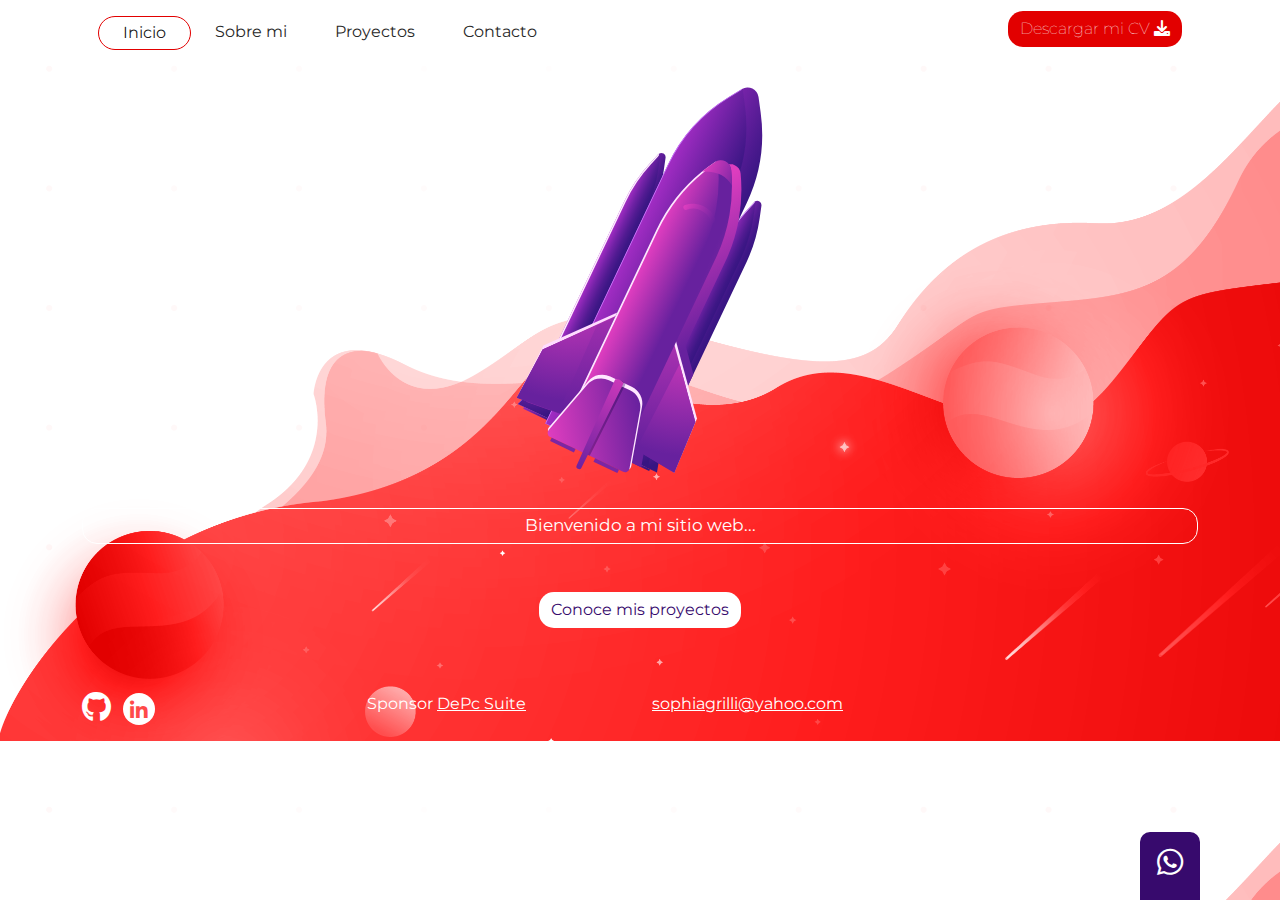
==== index.html @ 60eb9d6c "Configuracion inicial" ====
<!DOCTYPE html>
<html lang="es">

<head>
    <meta charset="UTF-8">
    <meta http-equiv="X-UA-Compatible" content="IE=edge">
    <meta name="viewport" content="width=device-width, initial-scale=1.0">
    <title>Inicio</title>
    <link rel="stylesheet" href="css/fontawesome/css/all.min.css">
    <link rel="stylesheet" href="css/fontawesome/css/fontawesome.min.css">
    <link rel="stylesheet" href="css/bootstrap/css/bootstrap.min.css">
    <script src="css/bootstrap/js/bootstrap.bundle.min.js"></script>
    <link rel="stylesheet" href="css/estilos.css">
    <link rel="shortcut icon" href="images/favicon.png" />
</head>

<body id="inicio" class="d-flex flex-column h-100">
    <header class="container">
        <nav class="navbar navbar-expand-md mb-4 px-1">
            <div class="container-fluid">
                <button class="navbar-toggler" type="button" data-bs-toggle="collapse" data-bs-target="#navbarCollapse"
                    aria-controls="navbarCollapse" aria-expanded="false" aria-label="Toggle navigation">
                    <span class="navbar-toggler-icon"></span>
                </button>
                <div class="collapse navbar-collapse" id="navbarCollapse">
                    <ul class="navbar-nav me-auto mb-2 mb-md-0 mt-2">
                        <li class="nav-item">
                            <a class="nav-link active px-4 py-1" href="index.html">Inicio</a>
                        </li>
                        <li class="nav-item">
                            <a class="nav-link px-4 py-1" href="sobre-mi.html">Sobre mi</a>
                        </li>
                        <li class="nav-item">
                            <a class="nav-link px-4 py-1" href="proyectos.html">Proyectos</a>
                        </li>
                        <li class="nav-item">
                            <a class="nav-link px-4 py-1" href="contacto.html">Contacto</a>
                        </li>
                    </ul>
                    <div class="d-inline">
                        <a href="" class="btn btn-cv">Descargar mi CV <i class="fas fa-download"></i></a>
                    </div>
                </div>
            </div>
        </nav>
    </header>
    <main class="container">
        <div class="row">
            <div class="col-12 mx-auto text-center cohete">
                <a href="#"><img src="images/cohete.svg"></a>
            </div>
            <div class="col-12 text-center mb-3">
                <div class="home">
                    <p class="p-1 my-3">Bienvenido a mi sitio web...</p>
                </div>
            </div>
            <div class="col-12 text-center my-3">
                <a href="#" class="btn">Conoce mis proyectos</a>
            </div>
        </div>
    </main>
    <footer class="container mt-5 pb-3">
        <div class="row">
            <div class="col-3">
                <a href="https://github.com" target="_blank" title="Github"><i class="fab fa-github"></i></a>
                <a href="https://www.linkedin.com/in/nelson-daniel-tarche/" target="_blank" title="Linkedin"><i
                        class="fab fa-linkedin-in"></i></a>
            </div>
            <div class="col-3">
                Sponsor <a href="https://depcsuite.com">DePc Suite</a>
            </div>
            <div class="col-3">
                <a href="mailto:sophiagrilli@yahoo.com">sophiagrilli@yahoo.com</a>
            </div>
        </div>
        <div class="whatsapp">
            <a href="https://api.whatsapp.com/send?phone=541162423341" title="Whatsapp"><i
                    class="fab fa-whatsapp"></i></a>
        </div>
    </footer>
</body>

</html>
---- css/estilos.css ----
@import url('https://fonts.googleapis.com/css2?family=Montserrat:ital,wght@0,100;0,200;0,300;0,400;0,500;0,600;1,100;1,200;1,300;1,400;1,500&display=swap');
body{
    font-family: 'Montserrat', sans-serif;
    margin: 0px;
}
#contacto{
    background-image: url(../images/fondo-contacto.png);
    background-size: cover;
}
#proyectos{
    background-image: url(../images/fondo-proyectos.png);
    background-size: cover
}
#inicio{
    background-image: url(../images/fondo-contacto.png);
    background-size: cover;
}
h1{
    color: #E20000;
    font-size: 36px;
}
p{
    color: #6a6a6a;
    font-size: 16px;
}
h2{
    font-size: 24px;
}
h3{
    font-size: 14px;
    color:#282828;
    font-weight: 300;
}
input, textarea, .btn {
    border-radius: 15px !important;
}
textarea{
    height: 150px;
}
nav .active{
    border: 1px solid #E20000;
    border-radius: 20px;
}
.nav-link{
color: #282828;
}
.navbar{
    
}
.btn{
    color: #370a6d;
    background-color: white;
    border: none;
    
}
.btn:hover{
    color: white;
    background-color: #370a6d;   
}
.btn-rojo{
    color: white;
    background-color: #ff4a49;
    border: none;
    padding: 10px;
    text-decoration: none;
    border-radius: 15px;
}
.btn-rojo:hover{
    color: white;
    background-color: #370a6d;   
}
.link-rojo{
    color: #ff4a49;
    text-decoration: none;
}

.btn-cv {
    background-color: #E20000;
    color: white;
    font-weight: 100;
    border-radius: 15px;
    text-decoration: none;
}
.btn-cv:hover{
    background-color: #370a6d;
    color: white;
}

#contacto footer{
    color: white;

}
#contacto footer a{
    color: white;
}
#contacto footer .fa-github{
    font-size: 30px;
    color: white;
}
#contacto footer .fa-linkedin-in{
    color: #ff4a49;
    background-color: white;
    font-size: 20px;
    border: 0px;
    height: 32px;
    width: 32px;
    text-align: center;
    padding: 8px 0 0 0;
    border-radius: 80px;
    margin: 0 8px;
}
#proyectos footer{
    color: #ff4a49;
}  
#proyectos footer a{
    color: #ff4a49;
}   
#proyectos footer .fa-github{
    font-size: 30px;
    color: #ff4a49;
}
#proyectos footer .fa-linkedin-in{
    color: #ff4a49;
    background-color: white;
    font-size: 20px;
    border: 0px;
    height: 32px;
    width: 32px;
    text-align: center;
    padding: 8px 0 0 0;
    border-radius: 80px;
    margin: 0 8px;
}
#inicio home{
    color:white;
    font-size: 17px;
    border: 1px solid white;
    border-radius: 50px;
    font-weight: 600;
}
#inicio footer{
    color: white;
}
#inicio footer a{
    color: white;
}
#inicio footer .fa-github{
    font-size: 30px;
    color: white;
}
#inicio footer .fa-linkedin-in{
    color: #ff4a49;
    background-color: white;
    font-size: 20px;
    border: 0px;
    height: 32px;
    width: 32px;
    text-align: center;
    padding: 8px 0 0 0;
    border-radius: 80px;
    margin: 0 8px;
}
#inicio img{
    height: 400px;
}
#inicio img:hover{
    height: 410px;
}
.cohete{
    height: 410px;
}
#inicio p{
color: white;
font-size: 17px;
border: 1px white solid;
border-radius: 15px;

}
.whatsapp{
    background-color:#370a6d;
    color: white;
    width: 60px;
    border-top-left-radius: 10px ;
    border-top-right-radius: 10px ;
    font-size: 30px;
    text-align: center;
    padding: 8px 0 15px 0;
    right:80px;
    position: fixed;
    bottom: 0px;
}
.whatsapp a{
    color: white !important;
}
.proyecto h2{
    font-size: 16px;
    color: white;
    background: rgba(184,37,20,1);
    padding: 16px;
}
.proyecto img{
    height: 212px;
}
.proyecto p{
    font-size: 14px;
    height: 130px;
}

.inicio img{
    height: 212px;
}


@media (max-width: 750px){
#contacto{
    background-image: url(../images/fondo-proyectos.png);
    background-size: contain;
    background-repeat: no-repeat;
}
#proyectos{
    background-image: url(../images/fondo-proyectos.png);
    background-size: contain;
    background-repeat: no-repeat;
}
#inicio{
    background-image: url(../images/fondo-proyectos.png);
    background-size: contain;
    background-repeat: no-repeat;
}
}
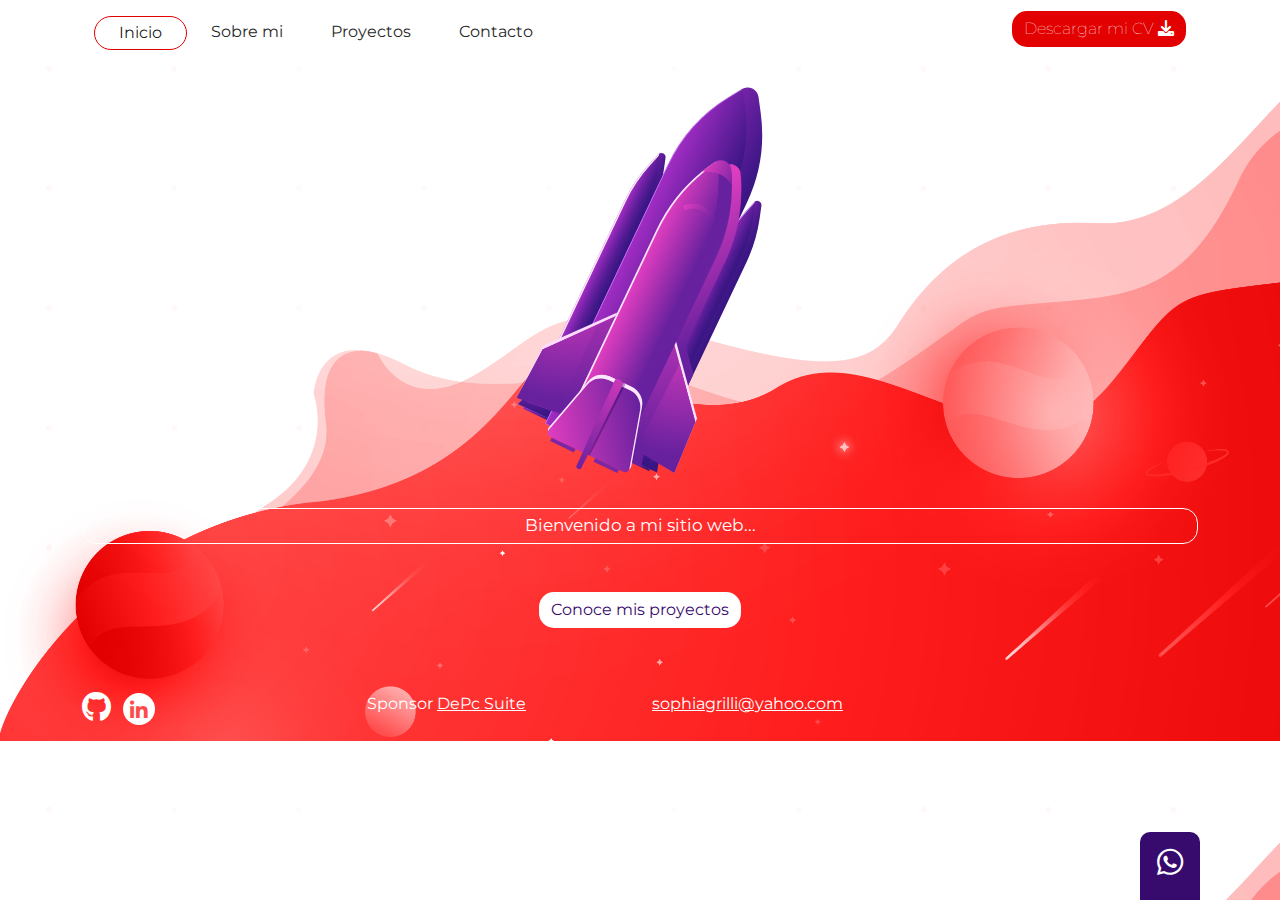
==== commit 6bdc8c52: "cambios" ====
--- a/index.html
+++ b/index.html
@@ -16,7 +16,7 @@
 
 <body id="inicio" class="d-flex flex-column h-100">
     <header class="container">
-        <nav class="navbar navbar-expand-md mb-4 px-1">
+        <nav class="navbar navbar-expand-md mb-4">
             <div class="container-fluid">
                 <button class="navbar-toggler" type="button" data-bs-toggle="collapse" data-bs-target="#navbarCollapse"
                     aria-controls="navbarCollapse" aria-expanded="false" aria-label="Toggle navigation">
--- a/css/estilos.css
+++ b/css/estilos.css
@@ -2,6 +2,7 @@
 body{
     font-family: 'Montserrat', sans-serif;
     margin: 0px;
+    
 }
 #contacto{
     background-image: url(../images/fondo-contacto.png);
@@ -45,7 +46,8 @@
 color: #282828;
 }
 .navbar{
-    
+    padding: 8px 0px;
+    height: auto;
 }
 .btn{
     color: #370a6d;
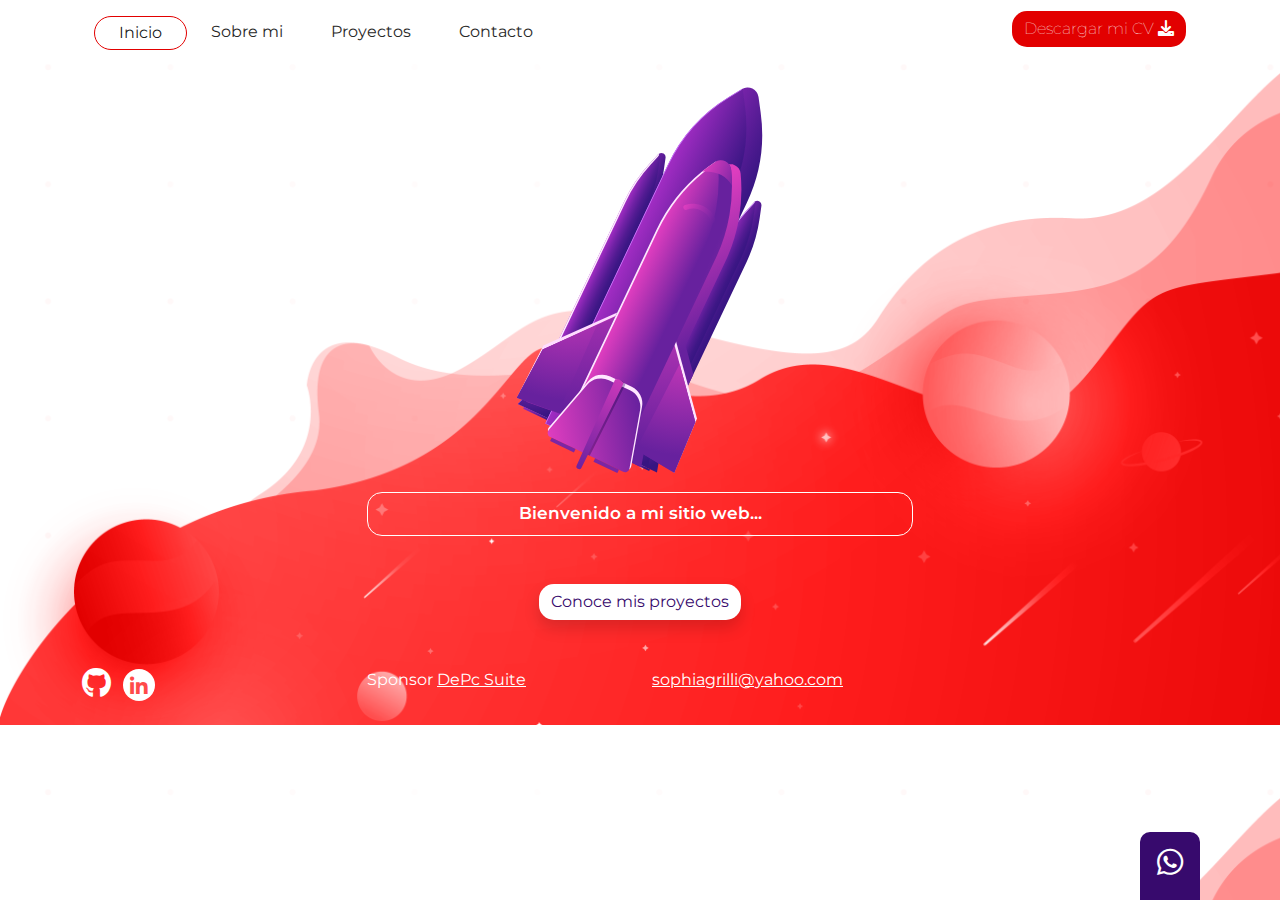
==== commit 0a9c1704: "cambios" ====
--- a/index.html
+++ b/index.html
@@ -47,19 +47,19 @@
     <main class="container">
         <div class="row">
             <div class="col-12 mx-auto text-center cohete">
-                <a href="#"><img src="images/cohete.svg"></a>
+                <a href="proyectos.html"><img src="images/cohete.svg"></a>
             </div>
-            <div class="col-12 text-center mb-3">
+            <div class="col-12 col-sm-6 offset-sm-3 text-center mb-3">
                 <div class="home">
-                    <p class="p-1 my-3">Bienvenido a mi sitio web...</p>
+                    <p class="px-5 py-2">Bienvenido a mi sitio web...</p>
                 </div>
             </div>
-            <div class="col-12 text-center my-3">
-                <a href="#" class="btn">Conoce mis proyectos</a>
+            <div class="col-12 text-center pt-3 pb-5">
+                <a href="proyectos.html" class="btn shadow">Conoce mis proyectos</a>
             </div>
         </div>
     </main>
-    <footer class="container mt-5 pb-3">
+    <footer class="container mt-auto pb-4">
         <div class="row">
             <div class="col-3">
                 <a href="https://github.com" target="_blank" title="Github"><i class="fab fa-github"></i></a>
--- a/css/estilos.css
+++ b/css/estilos.css
@@ -1,77 +1,93 @@
 @import url('https://fonts.googleapis.com/css2?family=Montserrat:ital,wght@0,100;0,200;0,300;0,400;0,500;0,600;1,100;1,200;1,300;1,400;1,500&display=swap');
-body{
+
+body {
     font-family: 'Montserrat', sans-serif;
     margin: 0px;
-    
-}
-#contacto{
+
+}
+#contacto {
     background-image: url(../images/fondo-contacto.png);
     background-size: cover;
 }
-#proyectos{
+
+#proyectos {
     background-image: url(../images/fondo-proyectos.png);
     background-size: cover
 }
-#inicio{
+
+#inicio {
     background-image: url(../images/fondo-contacto.png);
     background-size: cover;
 }
-h1{
+h1 {
     color: #E20000;
     font-size: 36px;
 }
-p{
+
+h2 {
+    font-size: 24px;
+}
+
+h3 {
+    font-size: 14px;
+    color: #282828;
+    font-weight: 300;
+}
+p {
     color: #6a6a6a;
     font-size: 16px;
 }
-h2{
-    font-size: 24px;
-}
-h3{
-    font-size: 14px;
-    color:#282828;
-    font-weight: 300;
-}
-input, textarea, .btn {
+input,
+textarea,
+.btn {
     border-radius: 15px !important;
 }
-textarea{
+
+textarea {
     height: 150px;
 }
-nav .active{
+
+nav .active {
     border: 1px solid #E20000;
     border-radius: 20px;
 }
-.nav-link{
-color: #282828;
-}
-.navbar{
+
+.nav-link {
+    color: #282828;
+}
+
+.navbar {
     padding: 8px 0px;
     height: auto;
 }
-.btn{
+
+.btn {
     color: #370a6d;
     background-color: white;
-    border: none;
-    
-}
-.btn:hover{
-    color: white;
-    background-color: #370a6d;   
-}
-.btn-rojo{
+    border: 0px;
+    border-radius: 15px;
+}
+
+.btn:hover {
+    color: white;
+    background-color: #370a6d;
+}
+
+.btn-rojo {
     color: white;
     background-color: #ff4a49;
-    border: none;
+    border: 0px;
     padding: 10px;
     text-decoration: none;
     border-radius: 15px;
 }
-.btn-rojo:hover{
-    color: white;
-    background-color: #370a6d;   
-}
-.link-rojo{
+
+.btn-rojo:hover {
+    color: white;
+    background-color: #370a6d;
+}
+
+.link-rojo {
     color: #ff4a49;
     text-decoration: none;
 }
@@ -83,23 +99,24 @@
     border-radius: 15px;
     text-decoration: none;
 }
-.btn-cv:hover{
+
+.btn-cv:hover {
     background-color: #370a6d;
     color: white;
 }
-
-#contacto footer{
-    color: white;
-
-}
-#contacto footer a{
-    color: white;
-}
-#contacto footer .fa-github{
+/*Footers*/
+#contacto footer {
+    color: white;
+
+}
+#contacto footer a {
+    color: white;
+}
+#contacto footer .fa-github {
     font-size: 30px;
     color: white;
 }
-#contacto footer .fa-linkedin-in{
+#contacto footer .fa-linkedin-in {
     color: #ff4a49;
     background-color: white;
     font-size: 20px;
@@ -111,17 +128,17 @@
     border-radius: 80px;
     margin: 0 8px;
 }
-#proyectos footer{
-    color: #ff4a49;
-}  
-#proyectos footer a{
-    color: #ff4a49;
-}   
-#proyectos footer .fa-github{
+#proyectos footer {
+    color: #ff4a49;
+}
+#proyectos footer a {
+    color: #ff4a49;
+}
+#proyectos footer .fa-github {
     font-size: 30px;
     color: #ff4a49;
 }
-#proyectos footer .fa-linkedin-in{
+#proyectos footer .fa-linkedin-in {
     color: #ff4a49;
     background-color: white;
     font-size: 20px;
@@ -133,100 +150,188 @@
     border-radius: 80px;
     margin: 0 8px;
 }
-#inicio home{
-    color:white;
+
+
+
+#inicio footer {
+    color: white;
+}
+
+#inicio footer a {
+    color: white;
+}
+
+#inicio footer .fa-github {
+    font-size: 30px;
+    color: white;
+}
+
+#inicio footer .fa-linkedin-in {
+    color: #ff4a49;
+    background-color: white;
+    font-size: 20px;
+    border: 0px;
+    height: 32px;
+    width: 32px;
+    text-align: center;
+    padding: 8px 0 0 0;
+    border-radius: 80px;
+    margin: 0 8px;
+}
+
+#inicio home {
+    color: white;
     font-size: 17px;
     border: 1px solid white;
     border-radius: 50px;
     font-weight: 600;
 }
-#inicio footer{
-    color: white;
-}
-#inicio footer a{
-    color: white;
-}
-#inicio footer .fa-github{
+#inicio img {
+    height: 400px;
+}
+
+#inicio img:hover {
+    height: 410px;
+}
+
+.cohete {
+    height: 410px;
+}
+
+#inicio p {
+    color: white;
+    font-size: 17px;
+    border: 1px white solid;
+    border-radius: 15px;
+    font-weight: 600;
+}
+
+.whatsapp {
+    background-color: #370a6d;
+    color: white;
+    width: 60px;
+    border-top-left-radius: 10px;
+    border-top-right-radius: 10px;
     font-size: 30px;
-    color: white;
-}
-#inicio footer .fa-linkedin-in{
-    color: #ff4a49;
-    background-color: white;
-    font-size: 20px;
-    border: 0px;
-    height: 32px;
-    width: 32px;
-    text-align: center;
-    padding: 8px 0 0 0;
-    border-radius: 80px;
-    margin: 0 8px;
-}
-#inicio img{
-    height: 400px;
-}
-#inicio img:hover{
-    height: 410px;
-}
-.cohete{
-    height: 410px;
-}
-#inicio p{
-color: white;
-font-size: 17px;
-border: 1px white solid;
-border-radius: 15px;
-
-}
-.whatsapp{
-    background-color:#370a6d;
-    color: white;
-    width: 60px;
-    border-top-left-radius: 10px ;
-    border-top-right-radius: 10px ;
-    font-size: 30px;
     text-align: center;
     padding: 8px 0 15px 0;
-    right:80px;
+    right: 80px;
     position: fixed;
     bottom: 0px;
 }
-.whatsapp a{
+
+.whatsapp a {
     color: white !important;
 }
-.proyecto h2{
+
+.proyecto {
+    background-color: white;
+}
+
+.proyecto h2 {
     font-size: 16px;
     color: white;
-    background: rgba(184,37,20,1);
+    background: linear-gradient(to right, rgba(184, 37, 20, 1) 0%, rgba(214, 52, 30, 1) 47%, rgba(240, 47, 23, 1) 70%, rgba(240, 47, 23, 1) 100%);
     padding: 16px;
 }
-.proyecto img{
+
+.proyecto img {
     height: 212px;
 }
-.proyecto p{
+
+.proyecto p {
     font-size: 14px;
     height: 130px;
 }
 
-.inicio img{
+.inicio img {
     height: 212px;
 }
 
-
-@media (max-width: 750px){
-#contacto{
-    background-image: url(../images/fondo-proyectos.png);
-    background-size: contain;
-    background-repeat: no-repeat;
-}
-#proyectos{
-    background-image: url(../images/fondo-proyectos.png);
-    background-size: contain;
-    background-repeat: no-repeat;
-}
-#inicio{
-    background-image: url(../images/fondo-proyectos.png);
-    background-size: contain;
-    background-repeat: no-repeat;
-}
+/*Sobre mi*/
+.foto-perfil {
+    border-radius: 600px;
+    height: 300px;
+}
+#stack-tecnologico{
+    background: linear-gradient(to right, rgba(184, 37, 20, 1) 0%, rgba(214, 52, 30, 1) 47%, rgba(240, 47, 23, 1) 70%, rgba(240, 47, 23, 1) 100%);   
+}
+#stack-tecnologico h2{
+    font-size: 24px;
+    color: white;
+}
+#stack-tecnologico h3{
+    font-size: 14px;
+    color: black;
+    font-weight: 300;
+}
+#stack-tecnologico .tecno{
+    background-color: white;
+    border-radius: 10px;
+    text-align: center;
+    height: 182px;
+}
+#stack-tecnologico .tecno img{
+   height: 60px;
+}
+#experiencia{
+    font-size: 24px;
+    color: #370a6d;
+    font-weight: 400;
+}
+#experiencia h3{
+    font-size: 18px;
+    color: #6a6a6a;
+    font-weight: 600;
+}
+#experiencia h4{
+    font-size: 17px;
+    color: #370a6d;
+}
+#experiencia h5{
+    font-size: 14px;
+    color: #6a6a6a;
+}
+#formacion h2{
+    color: #E20000;
+}
+#formacion h3{
+    color: #6A6A6A;
+    font-size: 18px;
+    font-weight: 600;
+}
+#formacion h4{
+    font-size: 17px;
+    color: #E20000;
+}
+#formacion h5{
+    font-size: 14px;
+    color: #6a6a6a;
+}
+
+
+.baw {
+    -webkit-filter: grayscale(100%); /* Safari 6.0 - 9.0 */
+      filter: grayscale(100%);
+}
+.baw:hover {
+  -webkit-filter: grayscale(100%); /* Safari 6.0 - 9.0 */
+  filter:grayscale(0%);
+}
+
+@media (max-width: 750px) {
+
+    #contacto,
+    #inicio {
+        background-image: url(../images/fondo-proyectos.png);
+        background-size: contain;
+        background-repeat: no-repeat;
+    }
+
+    #proyectos {
+        background-image: url(../images/fondo-proyectos.png);
+        background-size: contain;
+        background-repeat: no-repeat;
+    }
+
 }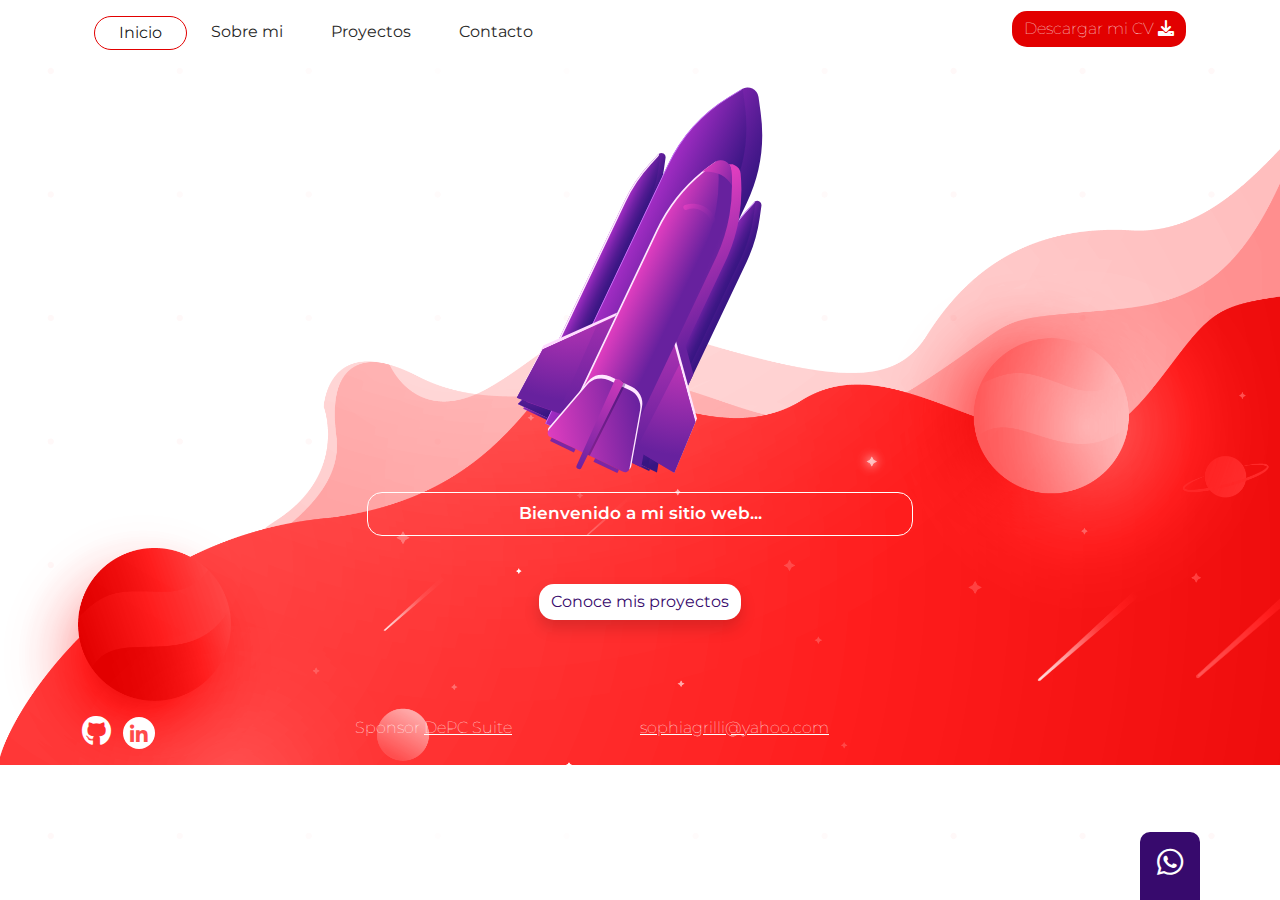
==== commit d18f92fc: "cambios" ====
--- a/index.html
+++ b/index.html
@@ -14,7 +14,7 @@
     <link rel="shortcut icon" href="images/favicon.png" />
 </head>
 
-<body id="inicio" class="d-flex flex-column h-100">
+<body id="inicio">
     <header class="container">
         <nav class="navbar navbar-expand-md mb-4">
             <div class="container-fluid">
@@ -59,17 +59,17 @@
             </div>
         </div>
     </main>
-    <footer class="container mt-auto pb-4">
-        <div class="row">
-            <div class="col-3">
+    <footer class="container">
+        <div class="row mt-5 pb-3">
+            <div class="col-12 col-sm-3 text-center text-sm-start">
                 <a href="https://github.com" target="_blank" title="Github"><i class="fab fa-github"></i></a>
-                <a href="https://www.linkedin.com/in/nelson-daniel-tarche/" target="_blank" title="Linkedin"><i
+                <a href="https://www.linkedin.com/" target="_blank" title="Linkedin"><i
                         class="fab fa-linkedin-in"></i></a>
             </div>
-            <div class="col-3">
-                Sponsor <a href="https://depcsuite.com">DePc Suite</a>
+            <div class="col-12 col-sm-3 text-center text-sm-start pt-2 p-sm-0">
+                Sponsor <a href="https://depcsuite.com" target="_blank" title="DEPCSUITE">DePC Suite</a>
             </div>
-            <div class="col-3">
+            <div class="col-12 col-sm-3 text-sm-start pt-2 p-sm-0">
                 <a href="mailto:sophiagrilli@yahoo.com">sophiagrilli@yahoo.com</a>
             </div>
         </div>
--- a/css/estilos.css
+++ b/css/estilos.css
@@ -105,18 +105,19 @@
     color: white;
 }
 /*Footers*/
-#contacto footer {
-    color: white;
-
-}
-#contacto footer a {
-    color: white;
-}
-#contacto footer .fa-github {
+#contacto footer, #inicio footer {
+    color: white;
+    font-weight: 100;
+}
+#contacto footer a, #inicio footer a {
+    color: white;
+    font-weight: 100;
+}
+#contacto footer .fa-github, #inicio footer .fa-github {
     font-size: 30px;
     color: white;
 }
-#contacto footer .fa-linkedin-in {
+#contacto footer .fa-linkedin-in, #inicio footer .fa-linkedin-in {
     color: #ff4a49;
     background-color: white;
     font-size: 20px;
@@ -128,19 +129,21 @@
     border-radius: 80px;
     margin: 0 8px;
 }
-#proyectos footer {
+#proyectos footer, #sobre-mi footer{
     color: #ff4a49;
-}
-#proyectos footer a {
+    font-weight: 100;
+}
+#proyectos footer a, #sobre-mi footer a {
     color: #ff4a49;
-}
-#proyectos footer .fa-github {
+    font-weight: 100;
+}
+#proyectos footer .fa-github, #sobre-mi footer .fa-github {
     font-size: 30px;
-    color: #ff4a49;
-}
-#proyectos footer .fa-linkedin-in {
-    color: #ff4a49;
-    background-color: white;
+    color: #E20000;
+}
+#proyectos footer .fa-linkedin-in, #sobre-mi footer .fa-linkedin-in {
+    color: white ;
+    background-color: #E20000;
     font-size: 20px;
     border: 0px;
     height: 32px;
@@ -151,33 +154,6 @@
     margin: 0 8px;
 }
 
-
-
-#inicio footer {
-    color: white;
-}
-
-#inicio footer a {
-    color: white;
-}
-
-#inicio footer .fa-github {
-    font-size: 30px;
-    color: white;
-}
-
-#inicio footer .fa-linkedin-in {
-    color: #ff4a49;
-    background-color: white;
-    font-size: 20px;
-    border: 0px;
-    height: 32px;
-    width: 32px;
-    text-align: center;
-    padding: 8px 0 0 0;
-    border-radius: 80px;
-    margin: 0 8px;
-}
 
 #inicio home {
     color: white;
@@ -248,10 +224,13 @@
     height: 212px;
 }
 
-/*Sobre mi*/
 .foto-perfil {
-    border-radius: 600px;
     height: 300px;
+    margin: 1em auto;
+    display: block;
+    background-color: #fff;
+    border-radius: 50%;
+    vertical-align: middle;
 }
 #stack-tecnologico{
     background: linear-gradient(to right, rgba(184, 37, 20, 1) 0%, rgba(214, 52, 30, 1) 47%, rgba(240, 47, 23, 1) 70%, rgba(240, 47, 23, 1) 100%);   
@@ -274,7 +253,7 @@
 #stack-tecnologico .tecno img{
    height: 60px;
 }
-#experiencia{
+#experiencia h2{
     font-size: 24px;
     color: #370a6d;
     font-weight: 400;
@@ -294,6 +273,7 @@
 }
 #formacion h2{
     color: #E20000;
+    font-weight: 400;
 }
 #formacion h3{
     color: #6A6A6A;
@@ -308,8 +288,32 @@
     font-size: 14px;
     color: #6a6a6a;
 }
-
-
+#idiomas{
+    background-color: #eee;
+}
+#idiomas h2{
+    font-size: 16px;
+}
+#idiomas h3{
+    font-size: 14px;
+    color: #282828;
+    padding: 0px;
+}
+#idiomas .msj{
+    background-color: #370A6D;
+    border-radius: 15px;
+    padding: 40px 0;
+}
+#sobre-mi .msj{
+    height: 182px;
+}
+#idiomas .img-idioma{
+    border-radius: 15px;
+}
+#idiomas .fa-solid{
+    color: white;
+    font-size: 80px;
+}
 .baw {
     -webkit-filter: grayscale(100%); /* Safari 6.0 - 9.0 */
       filter: grayscale(100%);
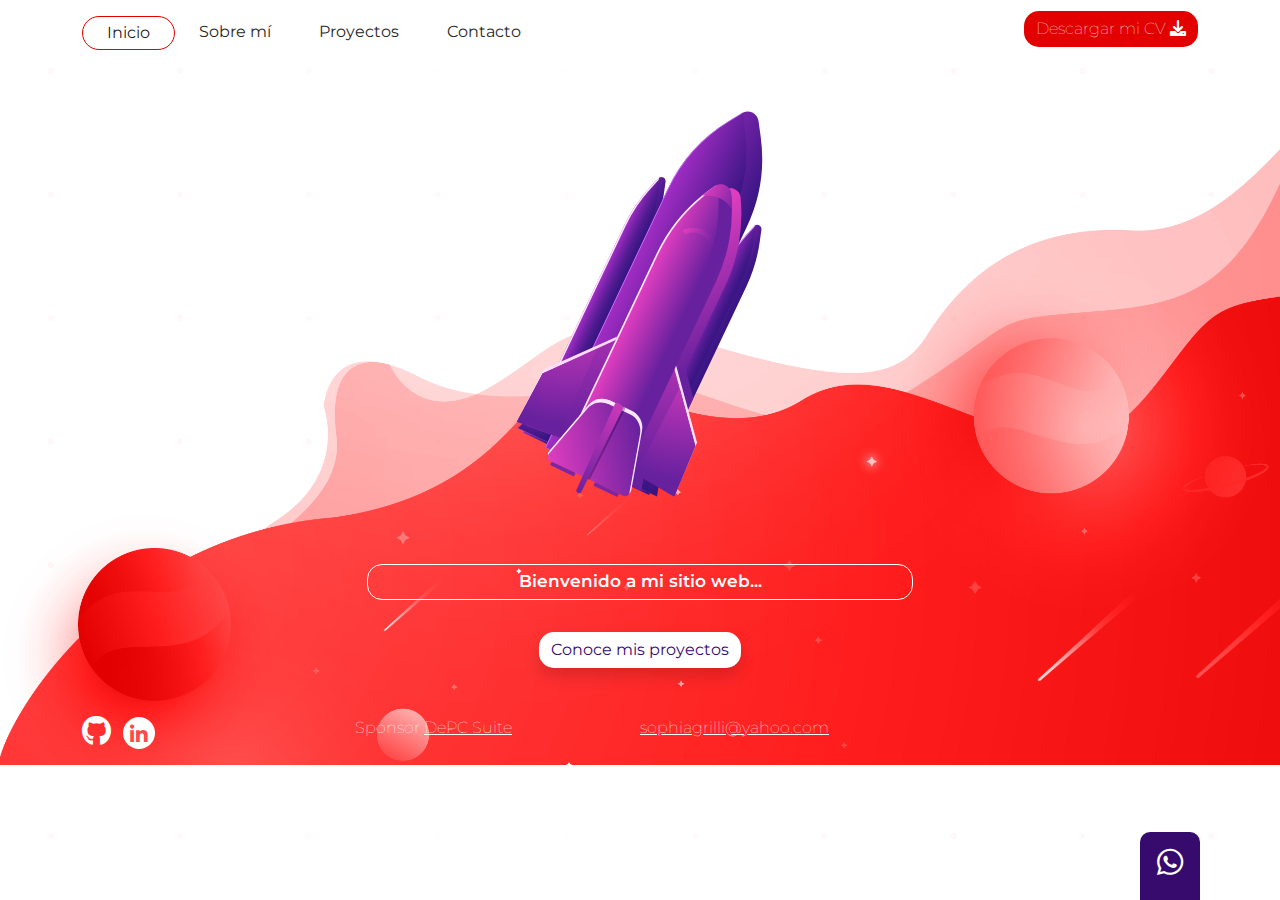
==== commit 6b349f03: "cambios" ====
--- a/index.html
+++ b/index.html
@@ -15,12 +15,11 @@
 </head>
 
 <body id="inicio">
-    <header class="container">
+    <header>
         <nav class="navbar navbar-expand-md mb-4">
-            <div class="container-fluid">
+            <div class="container">
                 <button class="navbar-toggler" type="button" data-bs-toggle="collapse" data-bs-target="#navbarCollapse"
                     aria-controls="navbarCollapse" aria-expanded="false" aria-label="Toggle navigation">
-                    <span class="navbar-toggler-icon"></span>
                 </button>
                 <div class="collapse navbar-collapse" id="navbarCollapse">
                     <ul class="navbar-nav me-auto mb-2 mb-md-0 mt-2">
@@ -28,7 +27,7 @@
                             <a class="nav-link active px-4 py-1" href="index.html">Inicio</a>
                         </li>
                         <li class="nav-item">
-                            <a class="nav-link px-4 py-1" href="sobre-mi.html">Sobre mi</a>
+                            <a class="nav-link px-4 py-1" href="sobre-mi.html">Sobre mí</a>
                         </li>
                         <li class="nav-item">
                             <a class="nav-link px-4 py-1" href="proyectos.html">Proyectos</a>
@@ -46,15 +45,19 @@
     </header>
     <main class="container">
         <div class="row">
-            <div class="col-12 mx-auto text-center cohete">
+            <div class="col-12 mt-4 text-center cohete">
                 <a href="proyectos.html"><img src="images/cohete.svg"></a>
             </div>
-            <div class="col-12 col-sm-6 offset-sm-3 text-center mb-3">
+        </div>
+        <div class="row">
+            <div class="col-12 col-sm-6 offset-sm-3 text-center mb-3 my-3 mt-sm-5">
                 <div class="home">
-                    <p class="px-5 py-2">Bienvenido a mi sitio web...</p>
+                    <p class="p-1">Bienvenido a mi sitio web...</p>
                 </div>
             </div>
-            <div class="col-12 text-center pt-3 pb-5">
+        </div>
+        <div class="row">
+            <div class="col-12 text-center">
                 <a href="proyectos.html" class="btn shadow">Conoce mis proyectos</a>
             </div>
         </div>
--- a/css/estilos.css
+++ b/css/estilos.css
@@ -75,11 +75,12 @@
 
 .btn-rojo {
     color: white;
-    background-color: #ff4a49;
+    background-color: #E20000;
     border: 0px;
     padding: 10px;
     text-decoration: none;
     border-radius: 15px;
+    font-weight: 100;
 }
 
 .btn-rojo:hover {
@@ -203,7 +204,9 @@
 .proyecto {
     background-color: white;
 }
-
+#proyectos main p{
+    font-size: 14px;
+}
 .proyecto h2 {
     font-size: 16px;
     color: white;
@@ -219,7 +222,9 @@
     font-size: 14px;
     height: 130px;
 }
-
+.proyectos p{
+font-size: 14px;
+}
 .inicio img {
     height: 212px;
 }
@@ -230,7 +235,7 @@
     display: block;
     background-color: #fff;
     border-radius: 50%;
-    vertical-align: middle;
+    padding: 10px;
 }
 #stack-tecnologico{
     background: linear-gradient(to right, rgba(184, 37, 20, 1) 0%, rgba(214, 52, 30, 1) 47%, rgba(240, 47, 23, 1) 70%, rgba(240, 47, 23, 1) 100%);   
@@ -328,13 +333,13 @@
     #contacto,
     #inicio {
         background-image: url(../images/fondo-proyectos.png);
-        background-size: contain;
+        background-size: cover;
         background-repeat: no-repeat;
     }
 
     #proyectos {
         background-image: url(../images/fondo-proyectos.png);
-        background-size: contain;
+        background-size: cover;
         background-repeat: no-repeat;
     }
 
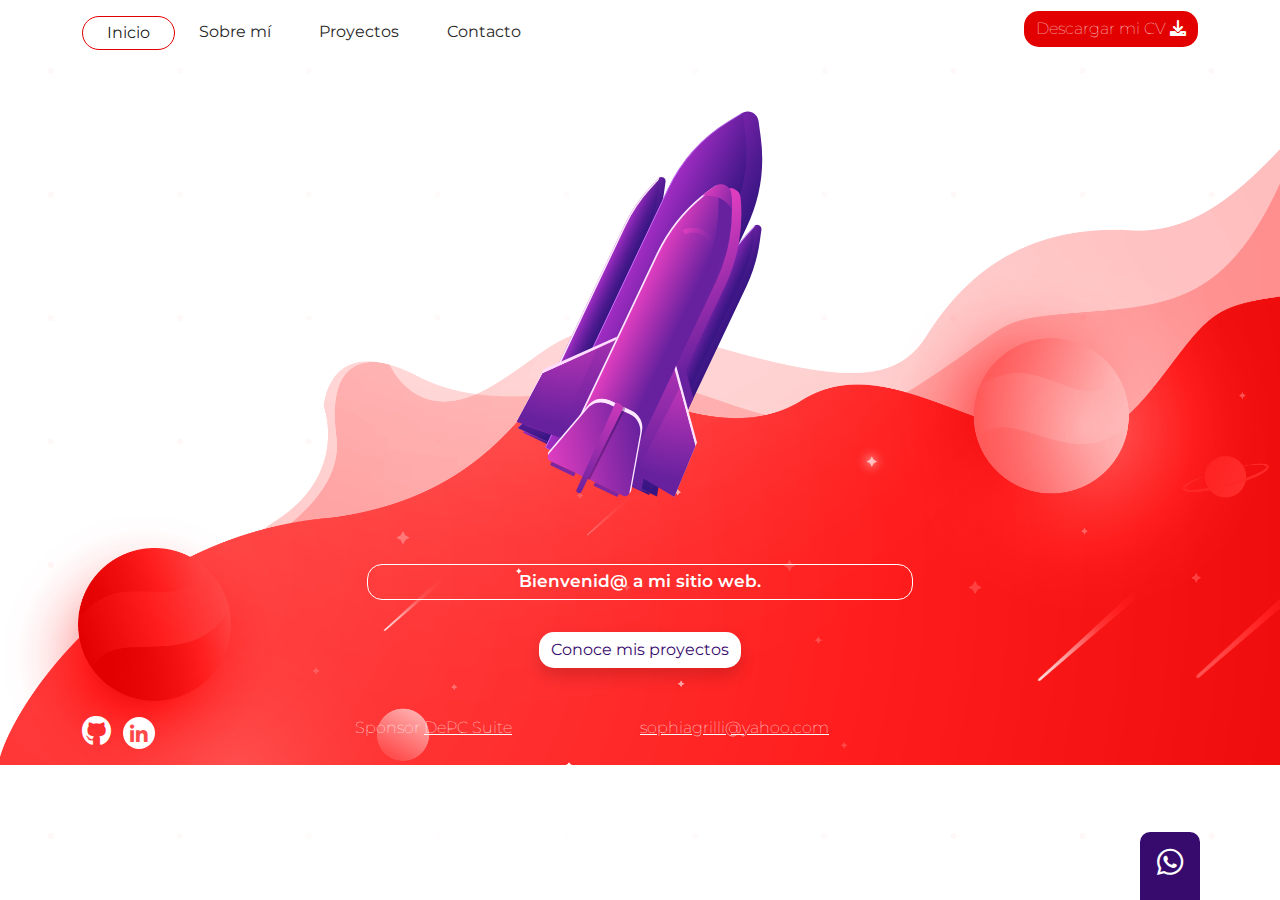
==== commit f4c7e0bd: "cambios" ====
--- a/index.html
+++ b/index.html
@@ -52,7 +52,7 @@
         <div class="row">
             <div class="col-12 col-sm-6 offset-sm-3 text-center mb-3 my-3 mt-sm-5">
                 <div class="home">
-                    <p class="p-1">Bienvenido a mi sitio web...</p>
+                    <p class="p-1">Bienvenid@ a mi sitio web.</p>
                 </div>
             </div>
         </div>
